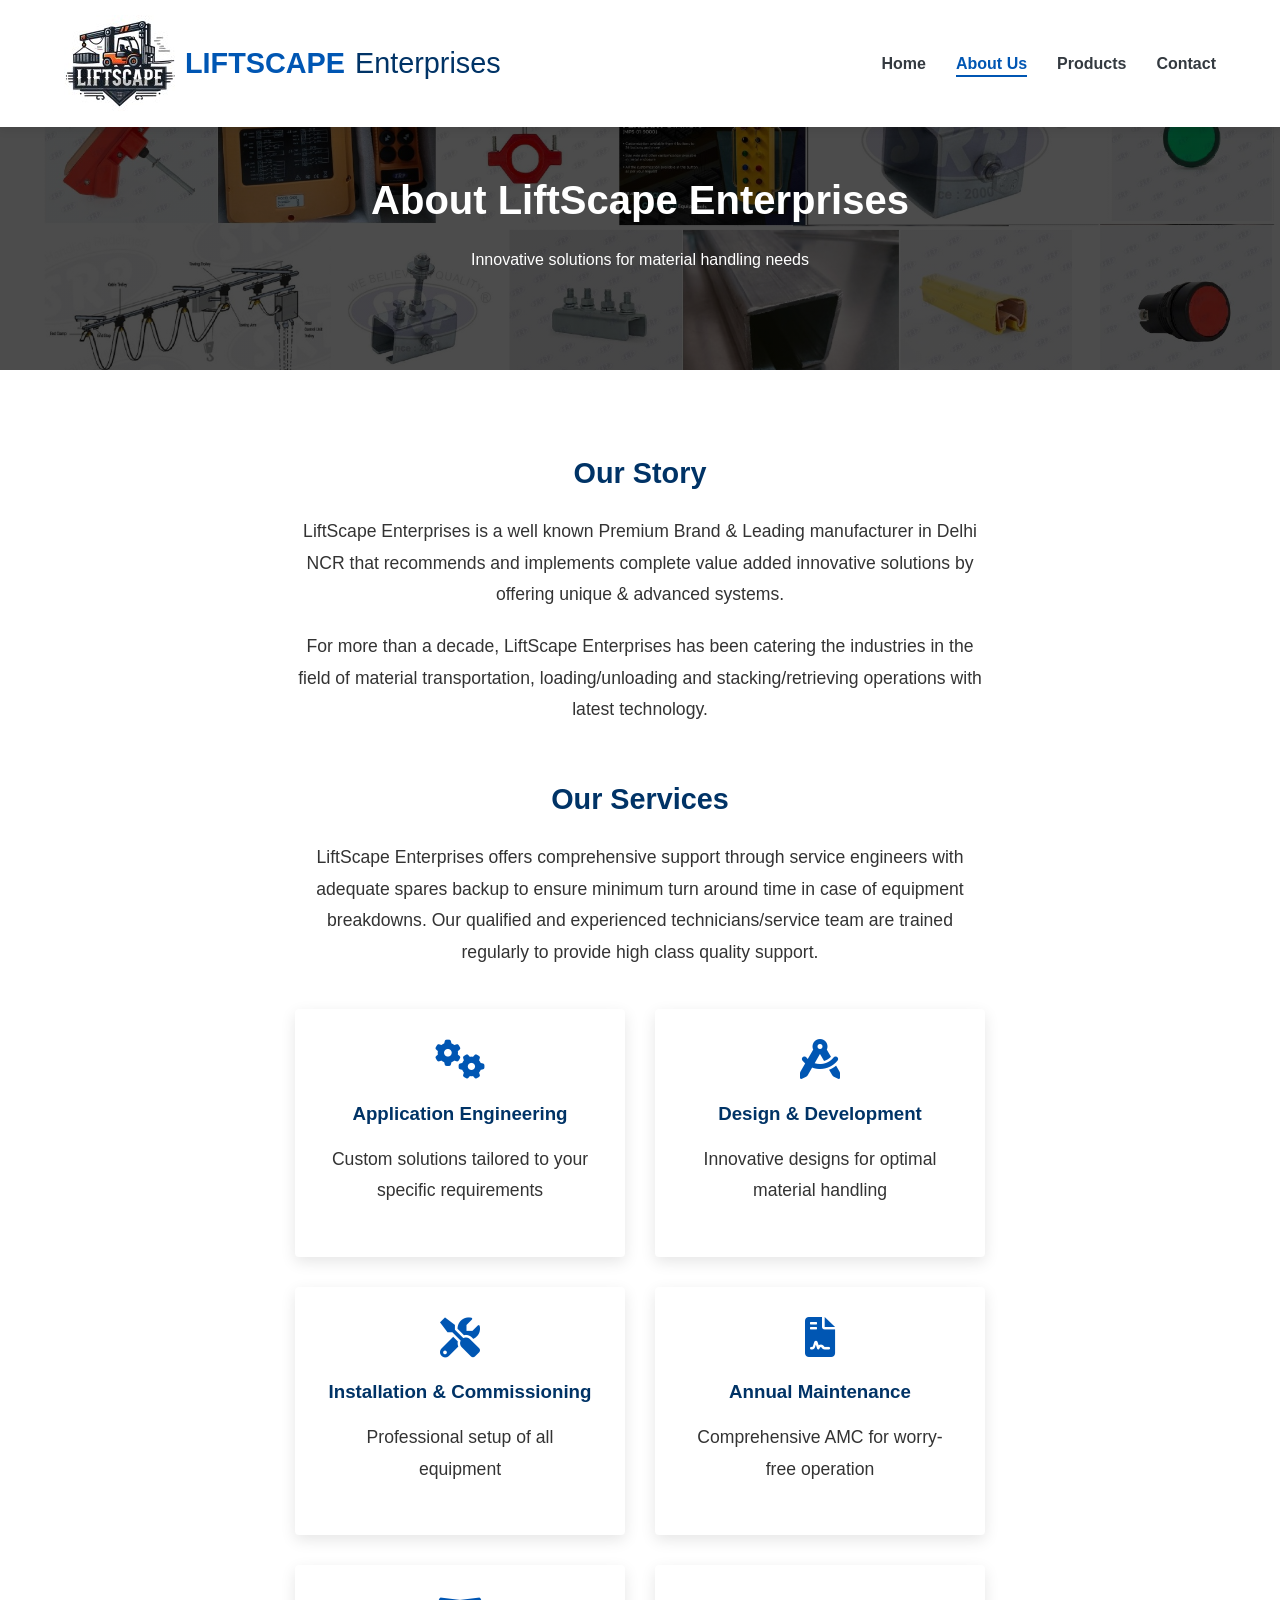
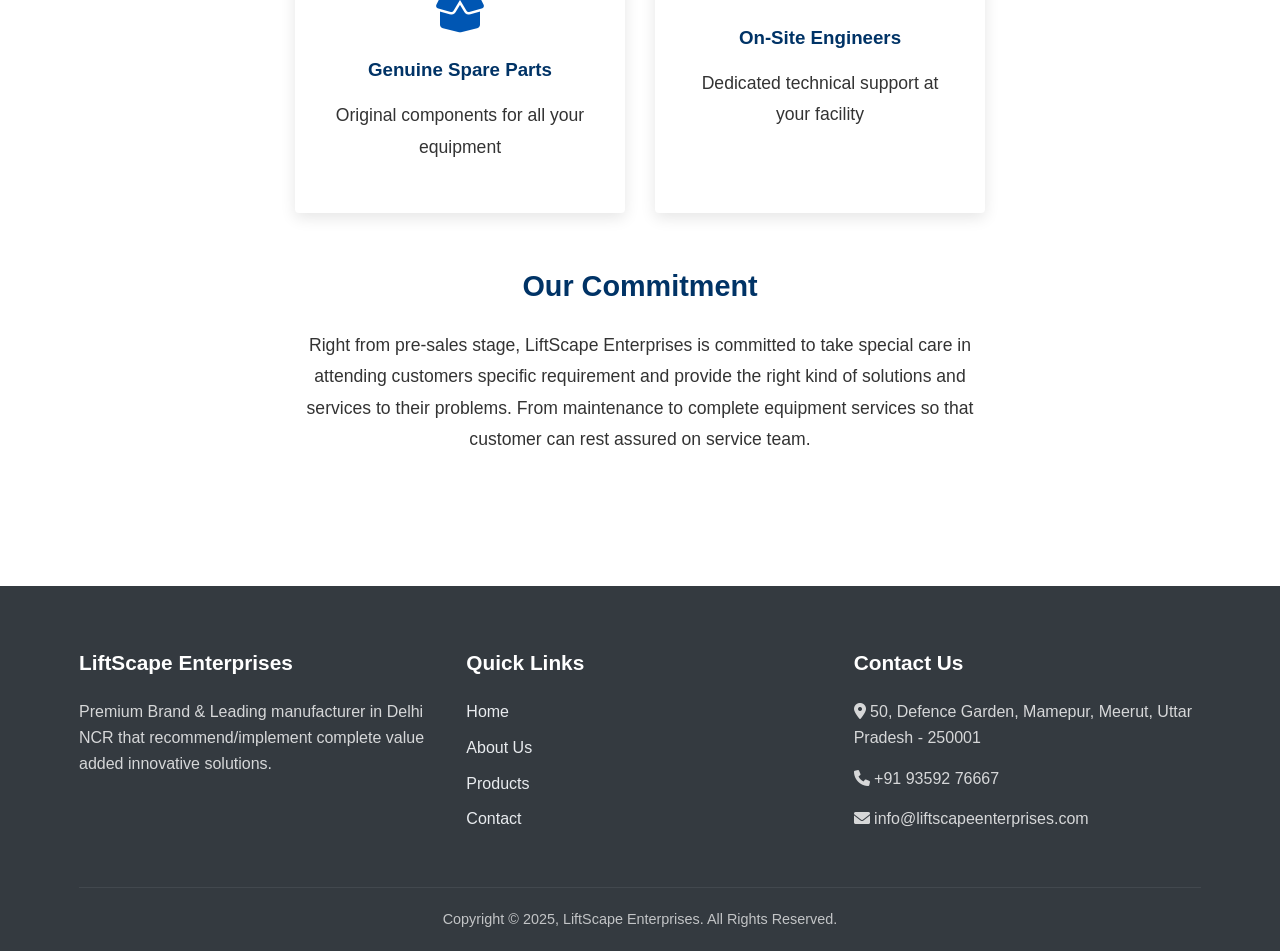
==== about.html @ a6833960 "Add files via upload" ====
<!DOCTYPE html>
<html lang="en">
<head>
    <meta charset="UTF-8">
    <meta name="viewport" content="width=device-width, initial-scale=1.0">
    <title>About Us - LiftScape Enterprises</title>
    <link rel="stylesheet" href="css/style.css">
    <link rel="stylesheet" href="https://cdnjs.cloudflare.com/ajax/libs/font-awesome/6.0.0-beta3/css/all.min.css">
</head>
<body>
    <!-- Header/Navigation -->
    <header>
        <div class="container">
            <div class="logo">
                <h1><img src="images/logo-liftscape.jpg">LIFTSCAPE<span>Enterprises</span></h1>
            </div>
            <nav>
                <ul>
                    <li><a href="index.html">Home</a></li>
                    <li class="active"><a href="about.html">About Us</a></li>
                    <li><a href="products.html">Products</a></li>
                    <li><a href="contact.html">Contact</a></li>
                </ul>
            </nav>
            <div class="mobile-menu">
                <i class="fas fa-bars"></i>
            </div>
        </div>
    </header>

    <!-- Page Banner -->
    <section class="page-banner">
        <div class="container">
            <h1>About LiftScape Enterprises</h1>
            <p>Innovative solutions for material handling needs</p>
        </div>
    </section>

    <!-- About Content -->
    <section class="about-content">
        <div class="container">
            <div class="about-section">
                <h2>Our Story</h2>
                <p>LiftScape Enterprises is a well known Premium Brand & Leading manufacturer in Delhi NCR that recommends and implements complete value added innovative solutions by offering unique & advanced systems.</p>
                
                <p>For more than a decade, LiftScape Enterprises has been catering the industries in the field of material transportation, loading/unloading and stacking/retrieving operations with latest technology.</p>
            </div>
            
            <div class="about-section">
                <h2>Our Services</h2>
                <p>LiftScape Enterprises offers comprehensive support through service engineers with adequate spares backup to ensure minimum turn around time in case of equipment breakdowns. Our qualified and experienced technicians/service team are trained regularly to provide high class quality support.</p>
                
                <div class="services-grid">
                    <div class="service-card">
                        <i class="fas fa-cogs"></i>
                        <h3>Application Engineering</h3>
                        <p>Custom solutions tailored to your specific requirements</p>
                    </div>
                    <div class="service-card">
                        <i class="fas fa-drafting-compass"></i>
                        <h3>Design & Development</h3>
                        <p>Innovative designs for optimal material handling</p>
                    </div>
                    <div class="service-card">
                        <i class="fas fa-tools"></i>
                        <h3>Installation & Commissioning</h3>
                        <p>Professional setup of all equipment</p>
                    </div>
                    <div class="service-card">
                        <i class="fas fa-file-contract"></i>
                        <h3>Annual Maintenance</h3>
                        <p>Comprehensive AMC for worry-free operation</p>
                    </div>
                    <div class="service-card">
                        <i class="fas fa-box-open"></i>
                        <h3>Genuine Spare Parts</h3>
                        <p>Original components for all your equipment</p>
                    </div>
                    <div class="service-card">
                        <i class="fas fa-user-hard-hat"></i>
                        <h3>On-Site Engineers</h3>
                        <p>Dedicated technical support at your facility</p>
                    </div>
                </div>
            </div>
            
            <div class="about-section">
                <h2>Our Commitment</h2>
                <p>Right from pre-sales stage, LiftScape Enterprises is committed to take special care in attending customers specific requirement and provide the right kind of solutions and services to their problems. From maintenance to complete equipment services so that customer can rest assured on service team.</p>
            </div>
        </div>
    </section>

    <!-- Footer -->
    <footer>
        <div class="container">
            <div class="footer-grid">
                <div class="footer-col">
                    <h3>LiftScape Enterprises</h3>
                    <p>Premium Brand & Leading manufacturer in Delhi NCR that recommend/implement complete value added innovative solutions.</p>
                </div>
                <div class="footer-col">
                    <h3>Quick Links</h3>
                    <ul>
                        <li><a href="index.html">Home</a></li>
                        <li><a href="about.html">About Us</a></li>
                        <li><a href="products.html">Products</a></li>
                        <li><a href="contact.html">Contact</a></li>
                    </ul>
                </div>
                <div class="footer-col">
                    <h3>Contact Us</h3>
                    <p><i class="fas fa-map-marker-alt"></i> 50, Defence Garden, Mamepur, Meerut, Uttar Pradesh - 250001</p>
                    <p><i class="fas fa-phone"></i> +91 93592 76667</p>
                    <p><i class="fas fa-envelope"></i> info@liftscapeenterprises.com</p>
                </div>
            </div>
            <div class="copyright">
                <p>Copyright &copy; 2025, LiftScape Enterprises. All Rights Reserved.</p>
            </div>
        </div>
    </footer>

    <script src="js/main.js"></script>
</body>
</html>
---- css/style.css ----
/* Global Styles */
:root {
    --primary-color: #0056b3;
    --secondary-color: #003366;
    --accent-color: #ff6b00;
    --light-color: #f8f9fa;
    --dark-color: #343a40;
    --text-color: #333;
    --text-light: #6c757d;
    --white: #fff;
    --gray: #e9ecef;
    --border-radius: 4px;
    --box-shadow: 0 5px 15px rgba(0, 0, 0, 0.1);
    --transition: all 0.3s ease;
}

* {
    margin: 0;
    padding: 0;
    box-sizing: border-box;
}

body {
    font-family: 'Segoe UI', Tahoma, Geneva, Verdana, sans-serif;
    line-height: 1.6;
    color: var(--text-color);
    background-color: var(--white);
}

a {
    text-decoration: none;
    color: var(--primary-color);
    transition: var(--transition);
}

a:hover {
    color: var(--secondary-color);
}

img {
    max-width: 100%;
    height: auto;
}

ul {
    list-style: none;
}

.container {
    width: 90%;
    max-width: 1200px;
    margin: 0 auto;
    padding: 0 15px;
}

.btn {
    display: inline-block;
    background-color: var(--primary-color);
    color: var(--white);
    padding: 10px 20px;
    border-radius: var(--border-radius);
    font-weight: 600;
    transition: var(--transition);
    border: none;
    cursor: pointer;
}

.btn:hover {
    background-color: var(--secondary-color);
    color: var(--white);
    transform: translateY(-3px);
    box-shadow: var(--box-shadow);
}

.btn-outline {
    background-color: transparent;
    border: 2px solid var(--primary-color);
    color: var(--primary-color);
}

.btn-outline:hover {
    background-color: var(--primary-color);
    color: var(--white);
}

.btn-small {
    padding: 8px 15px;
    font-size: 0.9rem;
}

.text-center {
    text-align: center;
}

.section-padding {
    padding: 80px 0;
}

/* Header Styles */
header {
    background-color: var(--white);
    box-shadow: 0 2px 10px rgba(0, 0, 0, 0.1);
    position: fixed;
    width: 100%;
    top: 0;
    z-index: 1000;
    transition: var(--transition);
}

header.scrolled {
    box-shadow: 0 5px 20px rgba(0, 0, 0, 0.1);
}

header .container {
    display: flex;
    justify-content: space-between;
    align-items: center;
    padding: 15px 0;
}

.logo h1 {
    font-size: 1.8rem;
    color: var(--primary-color);
	display: flex;
	align-items: center; /* Vertically centers logo & text */
	gap: 10px; /* Adds spacing between logo and text */
}

.logo h1 span {
    color: var(--secondary-color);
    font-weight: 300;
}

nav ul {
    display: flex;
}

nav ul li {
    margin-left: 30px;
}

nav ul li a {
    color: var(--dark-color);
    font-weight: 600;
    position: relative;
}

nav ul li a::after {
    content: '';
    position: absolute;
    width: 0;
    height: 2px;
    background-color: var(--primary-color);
    bottom: -5px;
    left: 0;
    transition: var(--transition);
}

nav ul li a:hover::after,
nav ul li.active a::after {
    width: 100%;
}

nav ul li.active a {
    color: var(--primary-color);
}

.mobile-menu {
    display: none;
    font-size: 1.5rem;
    cursor: pointer;
    color: var(--primary-color);
}

/* Hero Section */
.hero {
    background: linear-gradient(rgba(0, 0, 0, 0.7), rgba(0, 0, 0, 0.7)), url('../images/hero-bg.jpg') no-repeat center center/cover;
    height: 100vh;
    display: flex;
    align-items: center;
    text-align: center;
    color: var(--white);
    margin-top: 70px;
}

.hero-content h2 {
    font-size: 3rem;
    margin-bottom: 20px;
}

.hero-content p {
    font-size: 1.2rem;
    margin-bottom: 30px;
    max-width: 700px;
    margin-left: auto;
    margin-right: auto;
}

/* Featured Products */
.featured-products {
    padding: 80px 0;
    background-color: var(--light-color);
}

.featured-products h2 {
    text-align: center;
    margin-bottom: 50px;
    font-size: 2.2rem;
    color: var(--secondary-color);
}

.products-grid {
    display: grid;
    grid-template-columns: repeat(auto-fit, minmax(250px, 1fr));
    gap: 30px;
}

.product-card {
    background-color: var(--white);
    padding: 30px 20px;
    border-radius: var(--border-radius);
    text-align: center;
    box-shadow: var(--box-shadow);
    transition: var(--transition);
}

.product-card:hover {
    transform: translateY(-10px);
    box-shadow: 0 15px 30px rgba(0, 0, 0, 0.1);
}

.product-icon {
    font-size: 3rem;
    color: var(--primary-color);
    margin-bottom: 20px;
}

.product-card h3 {
    margin-bottom: 15px;
    color: var(--secondary-color);
}

/* About Preview */
.about-preview {
    padding: 80px 0;
    background: linear-gradient(rgba(0, 84, 180, 0.9), rgba(0, 84, 180, 0.9)), url('../images/about-bg.jpg') no-repeat center center/cover;
    color: var(--white);
}

.about-content {
    max-width: 800px;
    margin: 0 auto;
    text-align: center;
}

.about-content h2 {
    font-size: 2.2rem;
    margin-bottom: 20px;
}

.about-content p {
    margin-bottom: 30px;
    font-size: 1.1rem;
}

/* Page Banner */
.page-banner {
    background: linear-gradient(rgba(0, 0, 0, 0.7), rgba(0, 0, 0, 0.7)), url('../images/products-bg.jpg') no-repeat center center/cover;
    height: 300px;
    display: flex;
    align-items: center;
    text-align: center;
    color: var(--white);
    margin-top: 70px;
}

.page-banner h1 {
    font-size: 2.5rem;
    margin-bottom: 15px;
}

/* About Content */
.about-content {
    padding: 80px 0;
}

.about-section {
    margin-bottom: 50px;
}

.about-section h2 {
    color: var(--secondary-color);
    margin-bottom: 20px;
    font-size: 1.8rem;
}

.about-section p {
    margin-bottom: 20px;
    line-height: 1.8;
}

.services-grid {
    display: grid;
    grid-template-columns: repeat(auto-fit, minmax(300px, 1fr));
    gap: 30px;
    margin-top: 40px;
}

.service-card {
    background-color: var(--white);
    padding: 30px;
    border-radius: var(--border-radius);
    box-shadow: var(--box-shadow);
    text-align: center;
    transition: var(--transition);
}

.service-card:hover {
    transform: translateY(-5px);
    box-shadow: 0 10px 25px rgba(0, 0, 0, 0.1);
}

.service-card i {
    font-size: 2.5rem;
    color: var(--primary-color);
    margin-bottom: 20px;
}

.service-card h3 {
    margin-bottom: 15px;
    color: var(--secondary-color);
}

/* Products Gallery */
.products-gallery {
    padding: 80px 0;
}

.product-categories {
    display: flex;
    justify-content: center;
    flex-wrap: wrap;
    gap: 10px;
    margin-bottom: 40px;
}

.category-btn {
    padding: 8px 20px;
    background-color: var(--gray);
    border: none;
    border-radius: var(--border-radius);
    cursor: pointer;
    transition: var(--transition);
    font-weight: 600;
}

.category-btn:hover,
.category-btn.active {
    background-color: var(--primary-color);
    color: var(--white);
}

.products-grid {
    display: grid;
    grid-template-columns: repeat(auto-fill, minmax(280px, 1fr));
    gap: 30px;
}

.product-item {
    background-color: var(--white);
    border-radius: var(--border-radius);
    overflow: hidden;
    box-shadow: var(--box-shadow);
    transition: var(--transition);
}

.product-item:hover {
    transform: translateY(-5px);
    box-shadow: 0 10px 25px rgba(0, 0, 0, 0.1);
}

.product-image {
    height: 200px;
    overflow: hidden;
}

.product-image img {
    width: 100%;
    height: 100%;
    object-fit: cover;
    transition: var(--transition);
}

.product-item:hover .product-image img {
    transform: scale(1.05);
}

.product-info {
    padding: 20px;
}

.product-info h3 {
    margin-bottom: 10px;
    color: var(--secondary-color);
}

.product-info p {
    margin-bottom: 15px;
    color: var(--text-light);
    font-size: 0.9rem;
}

/* Product Enquiry */
.product-enquiry {
    padding: 60px 0;
    background-color: var(--primary-color);
    color: var(--white);
    text-align: center;
}

.product-enquiry h2 {
    margin-bottom: 20px;
    font-size: 2rem;
}

.product-enquiry p {
    max-width: 700px;
    margin: 0 auto 30px;
    font-size: 1.1rem;
}

/* Contact Section */
.contact-section {
    padding: 80px 0;
}

.contact-grid {
    display: grid;
    grid-template-columns: repeat(auto-fit, minmax(300px, 1fr));
    gap: 50px;
}

.contact-info h2 {
    color: var(--secondary-color);
    margin-bottom: 30px;
    font-size: 1.8rem;
}

.info-item {
    display: flex;
    align-items: flex-start;
    margin-bottom: 20px;
}

.info-item i {
    font-size: 1.2rem;
    color: var(--primary-color);
    margin-right: 15px;
    margin-top: 5px;
}

.social-links {
    margin-top: 40px;
}

.social-links h3 {
    margin-bottom: 15px;
    color: var(--secondary-color);
}

.social-links a {
    display: inline-flex;
    align-items: center;
    justify-content: center;
    width: 40px;
    height: 40px;
    background-color: var(--primary-color);
    color: var(--white);
    border-radius: 50%;
    margin-right: 10px;
    transition: var(--transition);
}

.social-links a:hover {
    background-color: var(--secondary-color);
    transform: translateY(-3px);
}

.contact-form h2 {
    color: var(--secondary-color);
    margin-bottom: 30px;
    font-size: 1.8rem;
}

.form-group {
    margin-bottom: 20px;
}

.form-group input,
.form-group select,
.form-group textarea {
    width: 100%;
    padding: 12px 15px;
    border: 1px solid #ddd;
    border-radius: var(--border-radius);
    font-family: inherit;
    transition: var(--transition);
}

.form-group input:focus,
.form-group select:focus,
.form-group textarea:focus {
    outline: none;
    border-color: var(--primary-color);
    box-shadow: 0 0 0 3px rgba(0, 86, 179, 0.1);
}

.form-group textarea {
    resize: vertical;
    min-height: 120px;
}

#formMessage {
    margin-top: 20px;
    padding: 10px;
    border-radius: var(--border-radius);
    display: none;
}

#formMessage.success {
    background-color: #d4edda;
    color: #155724;
    display: block;
}

#formMessage.error {
    background-color: #f8d7da;
    color: #721c24;
    display: block;
}

/* Map Section */
.map-section {
    padding-bottom: 80px;
}

.map-section h2 {
    text-align: center;
    margin-bottom: 30px;
    color: var(--secondary-color);
    font-size: 1.8rem;
}

.map-container {
    border-radius: var(--border-radius);
    overflow: hidden;
    box-shadow: var(--box-shadow);
}

/* Footer */
footer {
    background-color: var(--dark-color);
    color: var(--white);
    padding: 60px 0 0;
}

.footer-grid {
    display: grid;
    grid-template-columns: repeat(auto-fit, minmax(250px, 1fr));
    gap: 40px;
    margin-bottom: 40px;
}

.footer-col h3 {
    color: var(--white);
    margin-bottom: 20px;
    font-size: 1.3rem;
}

.footer-col p {
    margin-bottom: 15px;
    opacity: 0.8;
}

.footer-col ul li {
    margin-bottom: 10px;
}

.footer-col ul li a {
    color: var(--gray);
    transition: var(--transition);
}

.footer-col ul li a:hover {
    color: var(--white);
    padding-left: 5px;
}

.footer-col .info-item {
    margin-bottom: 15px;
}

.footer-col .info-item i {
    color: var(--white);
    opacity: 0.8;
}

.copyright {
    text-align: center;
    padding: 20px 0;
    border-top: 1px solid rgba(255, 255, 255, 0.1);
    font-size: 0.9rem;
    opacity: 0.7;
}

/* Animations */
@keyframes fadeIn {
    from { opacity: 0; }
    to { opacity: 1; }
}

.fade-in {
    animation: fadeIn 1s ease-in;
}

/* Responsive Styles */
@media (max-width: 992px) {
    .hero-content h2 {
        font-size: 2.5rem;
    }
}

@media (max-width: 768px) {
    nav {
        position: fixed;
        top: 70px;
        left: -100%;
        width: 80%;
        height: calc(100vh - 70px);
        background-color: var(--white);
        flex-direction: column;
        padding: 30px;
        box-shadow: 0 5px 10px rgba(0, 0, 0, 0.1);
        transition: var(--transition);
    }

    nav.active {
        left: 0;
    }

    nav ul {
        flex-direction: column;
    }

    nav ul li {
        margin: 15px 0;
    }

    .mobile-menu {
        display: block;
    }

    .hero {
        height: 80vh;
    }

    .hero-content h2 {
        font-size: 2rem;
    }

    .section-padding {
        padding: 60px 0;
    }
}

@media (max-width: 576px) {
    .hero-content h2 {
        font-size: 1.8rem;
    }

    .hero-content p {
        font-size: 1rem;
    }

    .btn {
        padding: 8px 15px;
    }

    .page-banner h1 {
        font-size: 2rem;
    }
}
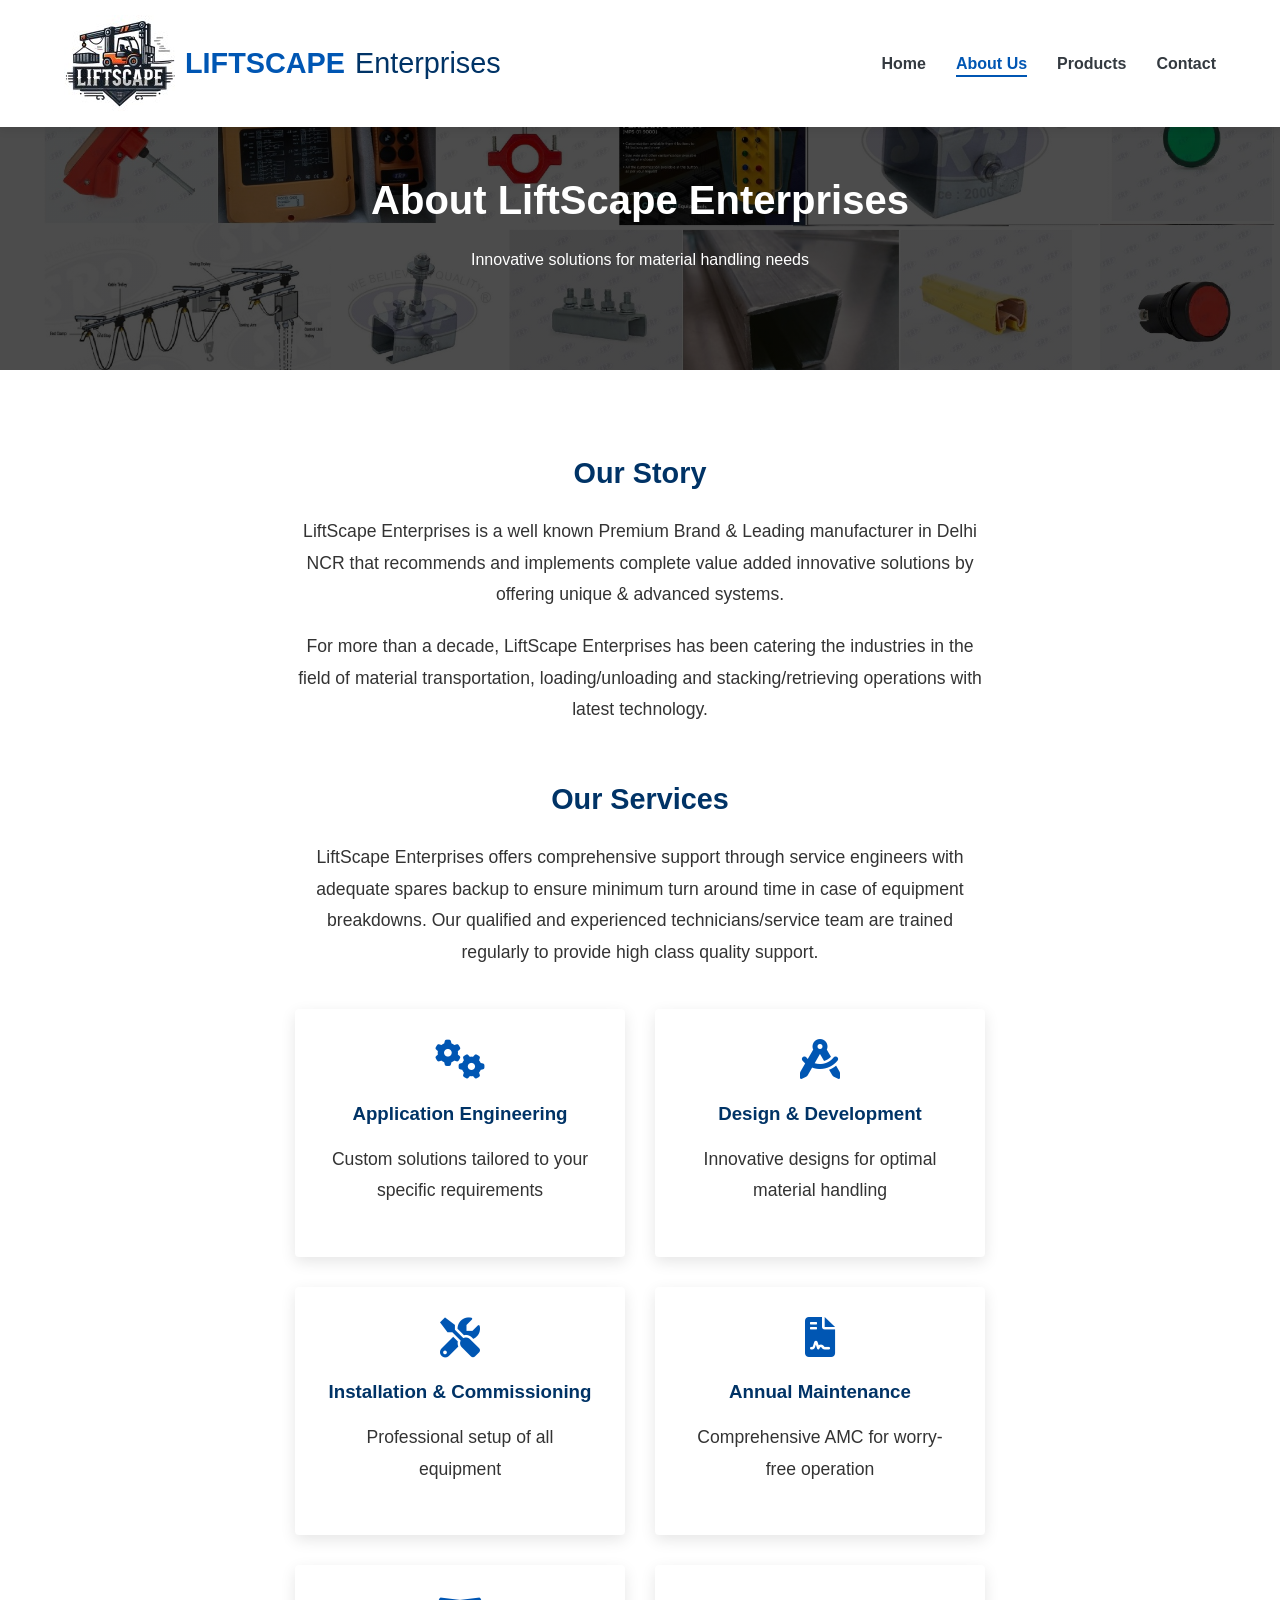
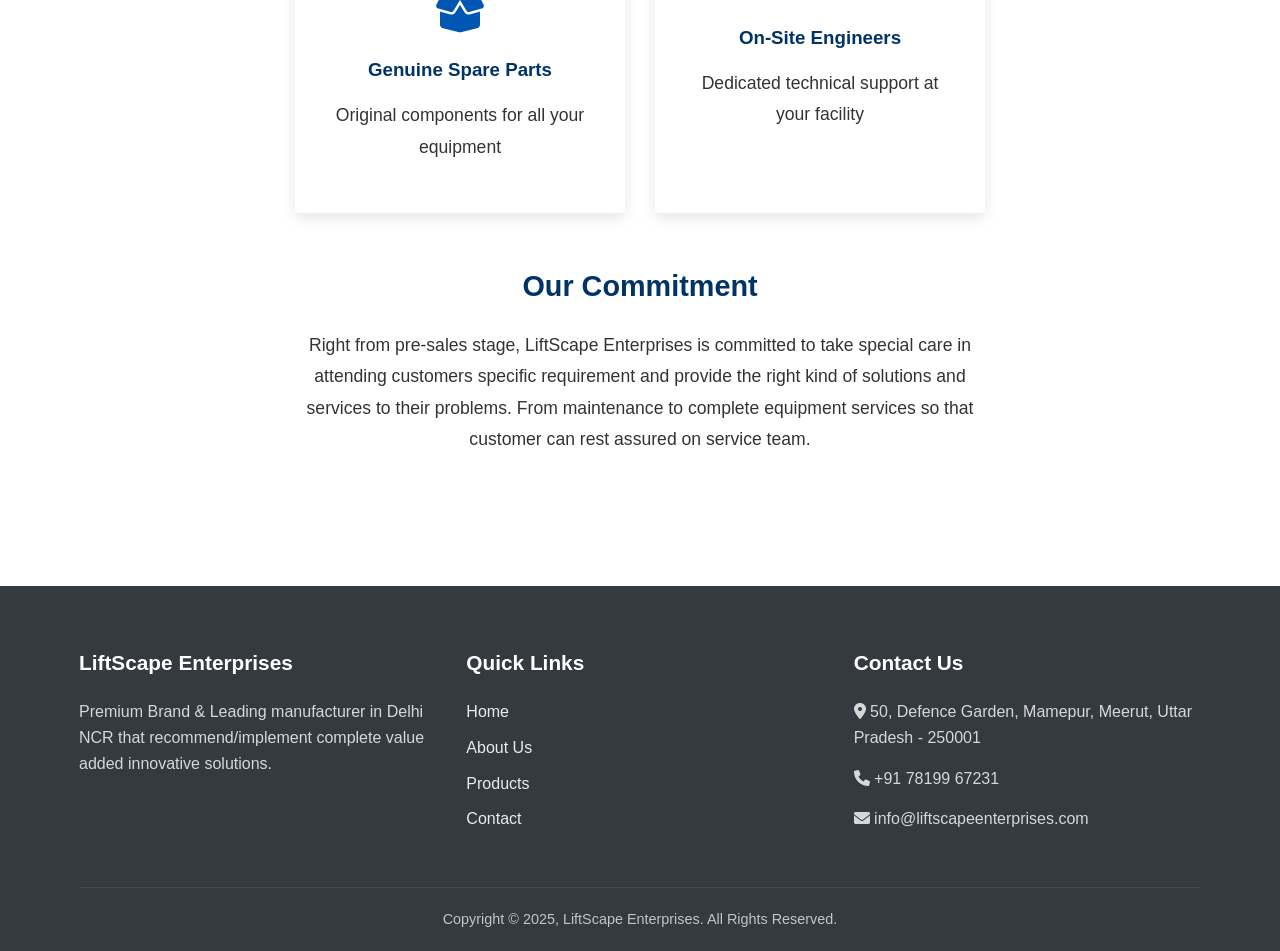
==== commit 00ba7faa: "Update about.html" ====
--- a/about.html
+++ b/about.html
@@ -111,7 +111,7 @@
                 <div class="footer-col">
                     <h3>Contact Us</h3>
                     <p><i class="fas fa-map-marker-alt"></i> 50, Defence Garden, Mamepur, Meerut, Uttar Pradesh - 250001</p>
-                    <p><i class="fas fa-phone"></i> +91 93592 76667</p>
+                    <p><i class="fas fa-phone"></i> +91 78199 67231 </p>
                     <p><i class="fas fa-envelope"></i> info@liftscapeenterprises.com</p>
                 </div>
             </div>
@@ -123,4 +123,4 @@
 
     <script src="js/main.js"></script>
 </body>
-</html>+</html>
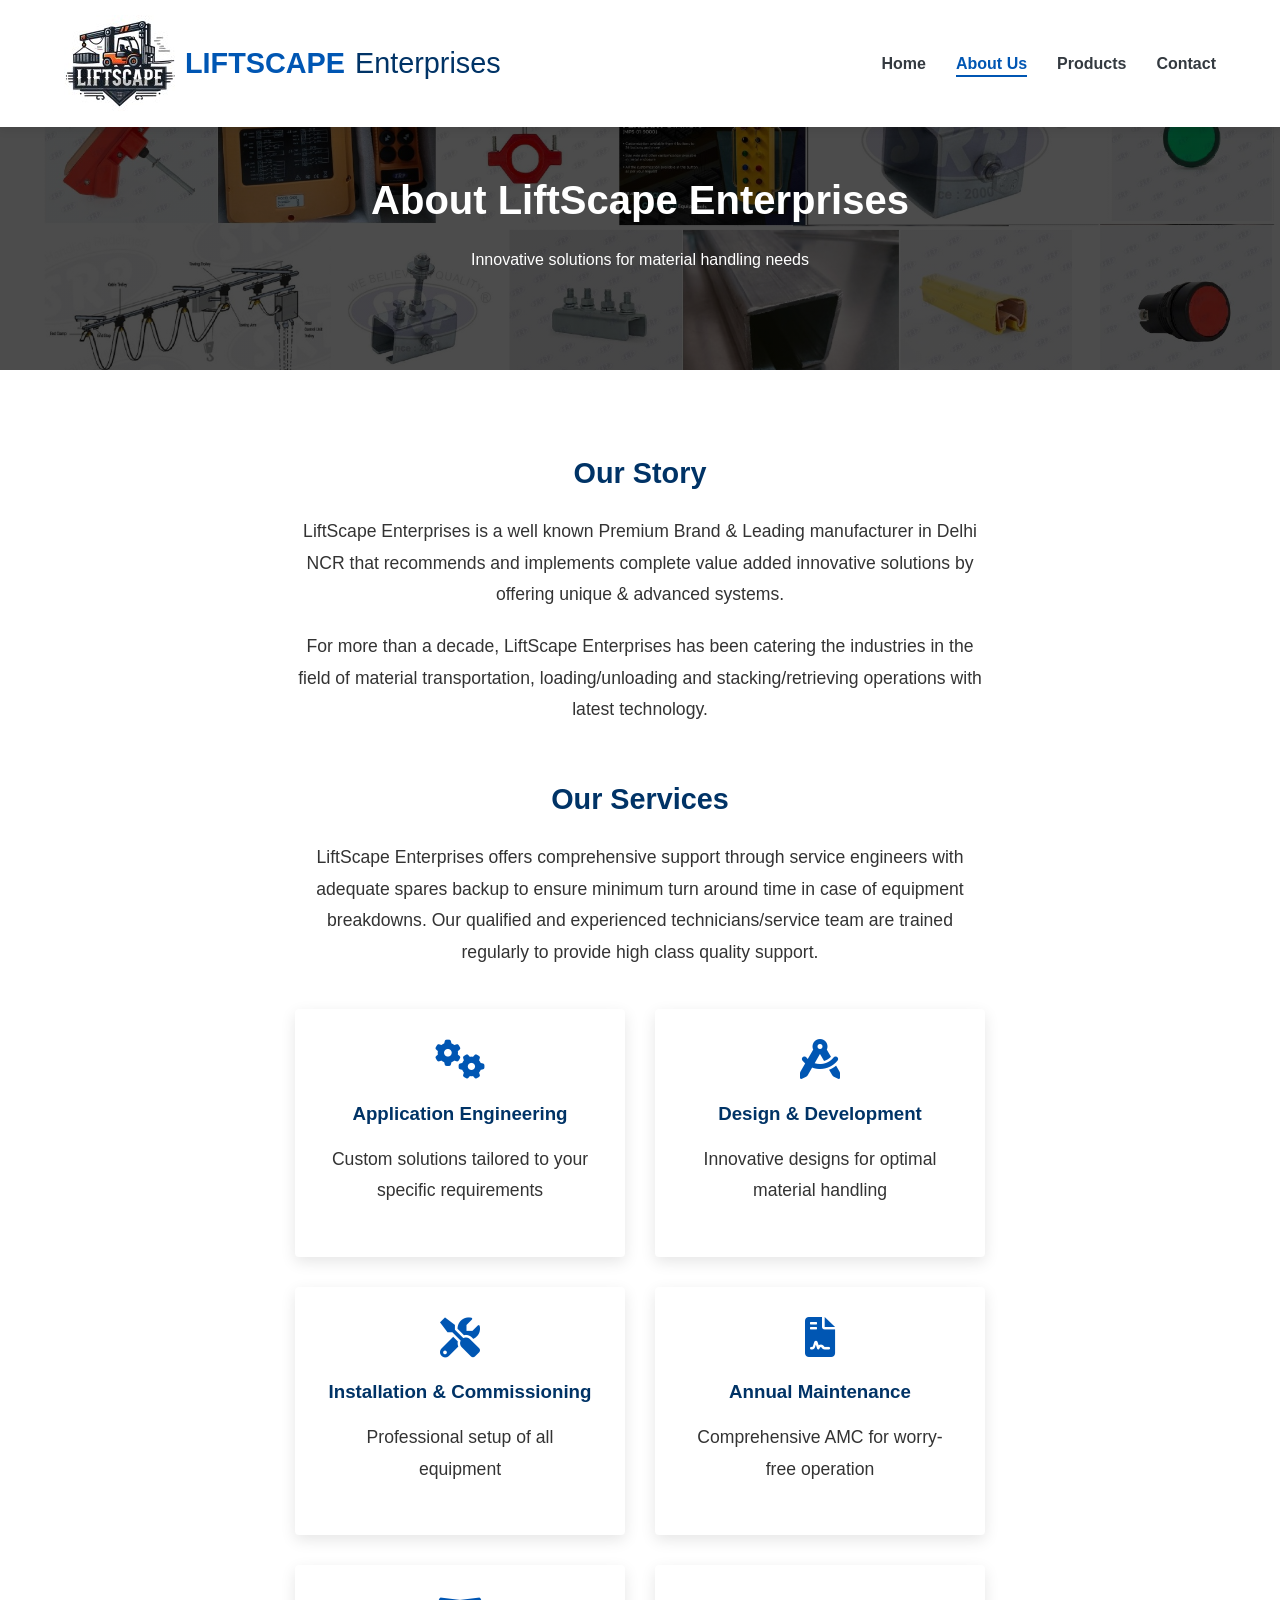
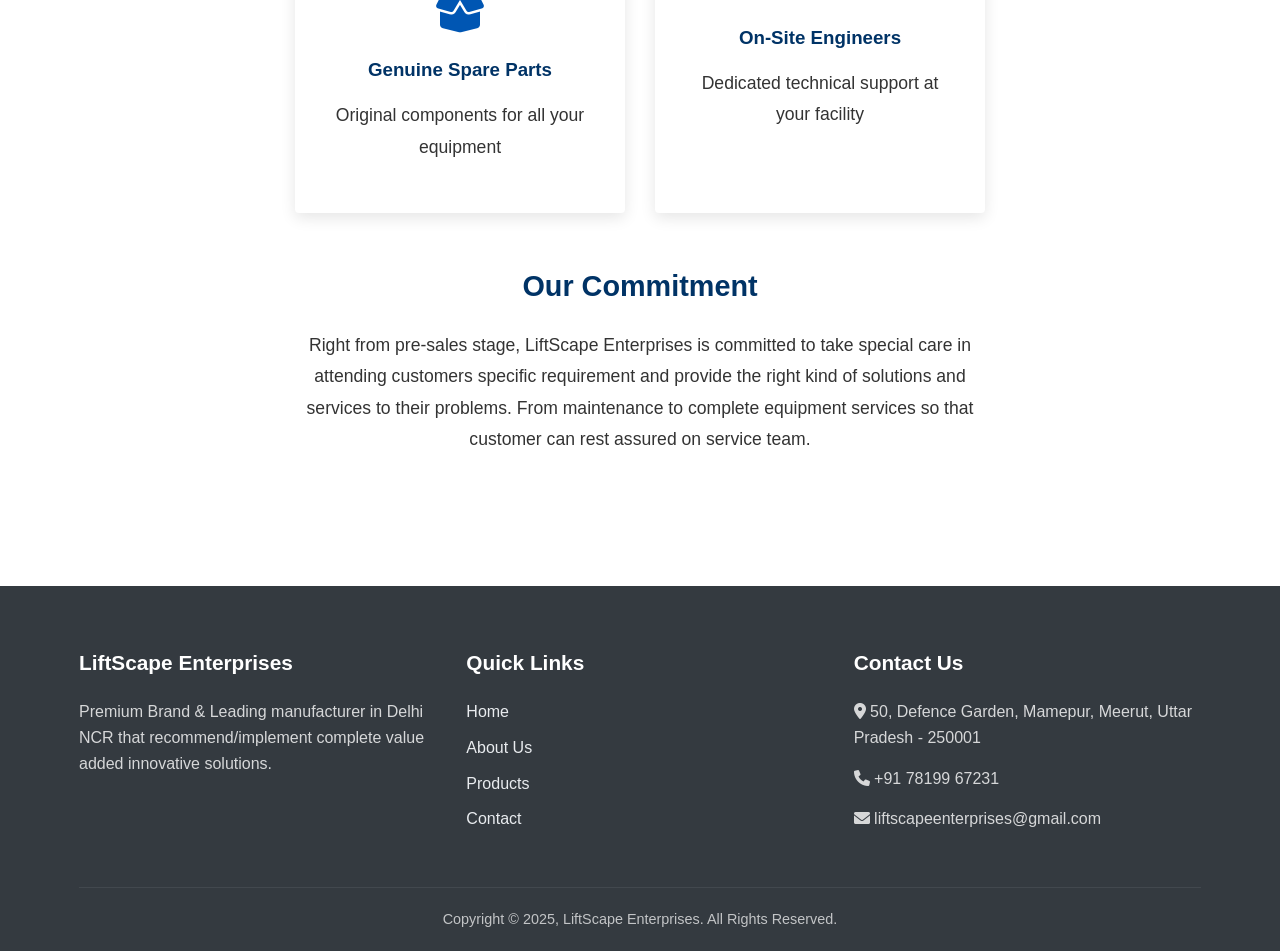
==== commit 9ab02571: "Update about.html" ====
--- a/about.html
+++ b/about.html
@@ -112,7 +112,7 @@
                     <h3>Contact Us</h3>
                     <p><i class="fas fa-map-marker-alt"></i> 50, Defence Garden, Mamepur, Meerut, Uttar Pradesh - 250001</p>
                     <p><i class="fas fa-phone"></i> +91 78199 67231 </p>
-                    <p><i class="fas fa-envelope"></i> info@liftscapeenterprises.com</p>
+                    <p><i class="fas fa-envelope"></i> liftscapeenterprises@gmail.com </p>
                 </div>
             </div>
             <div class="copyright">
